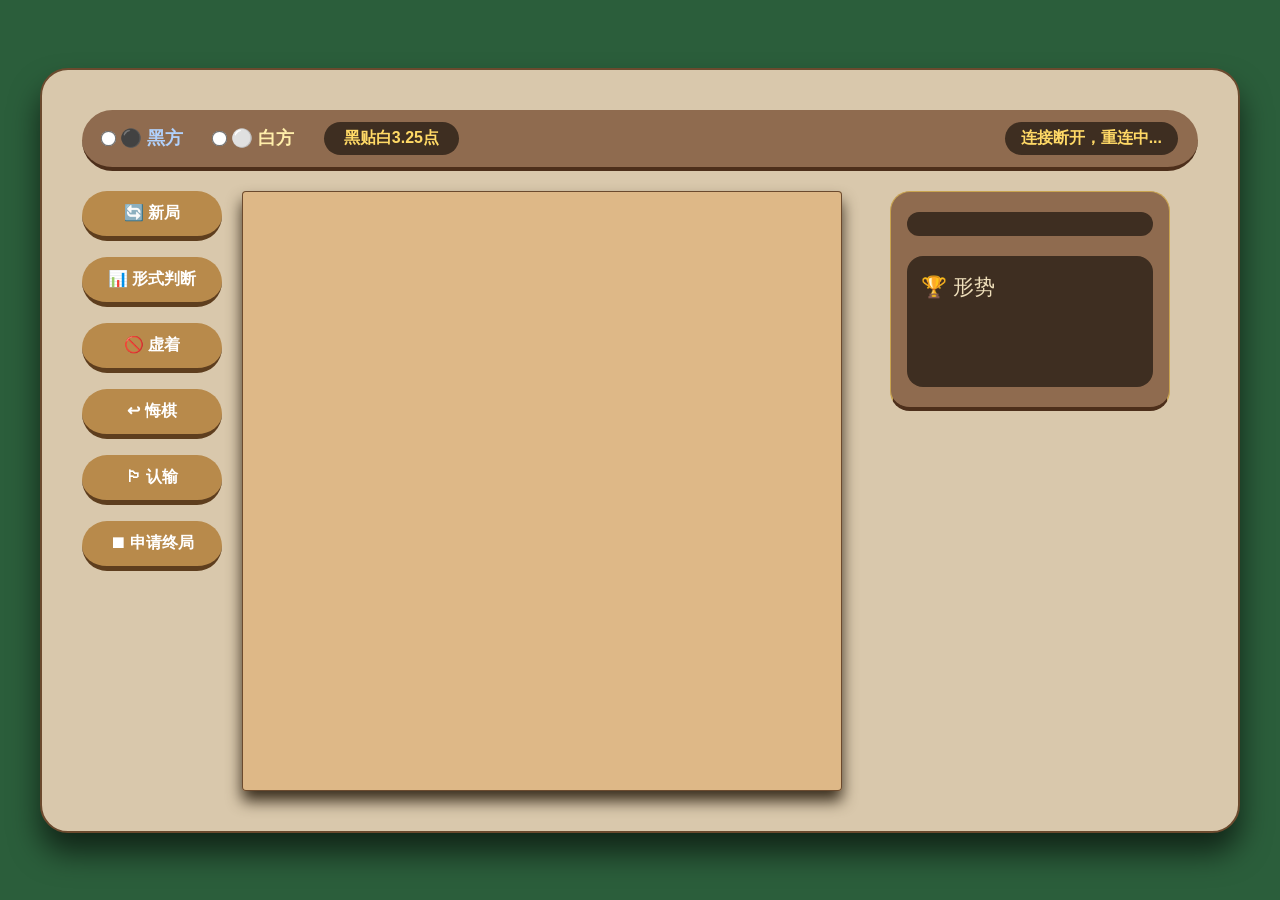
==== 不稳定围棋/不稳定围棋.html @ 145636f4 "Create 不稳定围棋.html" ====
<!DOCTYPE html>
<html lang="zh">
<head>
    <meta charset="UTF-8">
    <meta name="viewport" content="width=device-width, initial-scale=1.0, maximum-scale=2.0, user-scalable=yes">
    <title>不稳定围棋</title>
    <style>
        * {
            box-sizing: border-box;
            user-select: none;
            -webkit-tap-highlight-color: transparent;
        }

        html, body {
            margin: 0;
            padding: 0;
            width: 100%;
            overflow-x: hidden;
        }

        body {
            background: #2b5e3b;
            display: flex;
            justify-content: center;
            align-items: center;
            min-height: 100vh;
            font-family: 'Segoe UI', Roboto, sans-serif;
            padding: 10px;
        }

        .game-wrapper {
            background: #d9c8ac;
            padding: 40px;
            border-radius: 28px;
            box-shadow: 0 20px 30px rgba(0,0,0,0.6);
            border: 2px solid #6b4a2e;
            width: 100%;
            max-width: 1200px;
            margin: 0 auto;
        }

        .top-panel {
            display: flex;
            flex-wrap: wrap;
            justify-content: space-between;
            align-items: center;
            background: #8f6b4f;
            padding: 12px 20px;
            border-radius: 40px;
            color: #f9eed7;
            font-weight: bold;
            margin-bottom: 20px;
            border-bottom: 4px solid #4d2f1b;
            gap: 10px;
        }

        .left-group {
            display: flex;
            gap: 30px;
            align-items: center;
            flex-wrap: wrap;
        }

        .side-select {
            display: flex;
            gap: 30px;
            flex-wrap: wrap;
        }

            .side-select label {
                font-size: 1.1rem;
                cursor: pointer;
                display: flex;
                align-items: center;
                gap: 5px;
            }

            .side-select input {
                transform: scale(1.2);
                margin: 0;
            }

        .komi-info {
            background: #3e2e21;
            padding: 6px 20px;
            border-radius: 30px;
            color: #ffd966;
            font-size: 1rem;
            white-space: nowrap;
        }

        .color-status {
            background: #3e2e21;
            padding: 6px 16px;
            border-radius: 30px;
            color: #ffd966;
            white-space: nowrap;
        }

        .main-area {
            display: flex;
            gap: 20px;
            align-items: flex-start;
            flex-wrap: wrap;
            justify-content: center;
        }

        .button-panel {
            display: flex;
            flex-direction: column;
            gap: 16px;
            width: 140px;
        }

        .ctrl-btn {
            background: #b88a4b;
            border: none;
            color: white;
            font-weight: bold;
            padding: 12px 8px;
            border-radius: 30px;
            font-size: 1rem;
            border-bottom: 5px solid #5e3e1e;
            cursor: pointer;
            transition: 0.08s;
            text-align: center;
        }

        .ctrl-btn:active {
            border-bottom-width: 2px;
            transform: translateY(3px);
        }

        .board-container {
            display: flex;
            flex-direction: column;
            align-items: center;
            flex: 0 0 auto;
            width: 100%;
            max-width: 600px;
        }

        canvas {
            display: block;
            background: #deb887;
            width: 100%;
            height: auto;
            aspect-ratio: 1 / 1;
            border-radius: 4px;
            box-shadow: inset 0 0 0 1px #6b4a2e, 0 10px 15px #3a2e1e;
            max-width: 100%;
        }

        .info-panel {
            background: #8f6b4f;
            padding: 20px 16px;
            border-radius: 20px;
            color: #efdfbb;
            width: 100%;
            max-width: 280px;
            border: 1px solid #c9a450;
            margin: 0 auto;
            min-height: 200px;
            display: flex;
            flex-direction: column;
            margin-bottom: 20px;
            border-bottom: 4px solid #4d2f1b;
        }

        .turn-box {
            background: #3e2e21;
            padding: 12px;
            border-radius: 50px;
            text-align: center;
            color: #ffd966;
            font-size: 1.2rem;
            margin-bottom: 20px;
        }

        .score-box {
            background: #3e2e21;
            padding: 14px;
            border-radius: 16px;
            line-height: 1.6;
            flex: 1;
            display: flex;
            flex-direction: column;
            justify-content: center;
        }

        .score-title {
            font-size: 1.3rem;
            margin-bottom: 10px;
        }

        .score-content {
            min-height: 60px;
        }

        @media (max-width: 700px) {
            .game-wrapper {
                padding: 12px;
            }

            .button-panel {
                display: flex;
                flex-direction: row;
                flex-wrap: wrap;
                justify-content: center;
                width: 100%;
                margin: 10px 0 0 0;
                gap: 10px;
            }

            .button-panel .ctrl-btn {
                width: calc(50% - 10px);
                min-width: 120px;
            }

            .info-panel {
                max-width: 100%;
                margin-top: 10px;
            }

            .top-panel {
                padding: 10px 12px;
            }

            .left-group {
                gap: 15px;
            }

            .side-select label {
                font-size: 0.95rem;
            }

            .komi-info {
                white-space: normal;
                font-size: 0.9rem;
            }

            .color-status {
                white-space: normal;
                font-size: 0.9rem;
            }

            .board-container {
                max-width: 100%;
            }
        }

        .touch-device .mobile-actions {
            display: none;
        }
    </style>
</head>
<body>
    <div class="game-wrapper">
        <div class="top-panel">
            <div class="left-group">
                <div class="side-select">
                    <label style="color: #b1d1fc;"><input type="radio" name="color" value="black" id="radioBlack"> ⚫ 黑方</label>
                    <label style="color: #ffeeaa;"><input type="radio" name="color" value="white" id="radioWhite"> ⚪ 白方</label>
                </div>
                <div class="komi-info">黑贴白3.25点</div>
            </div>
            <div class="color-status" id="colorStatus">未选择阵营</div>
        </div>

        <div class="main-area">
            <div class="button-panel">
                <button class="ctrl-btn" id="newGameBtn">🔄 新局</button>
                <button class="ctrl-btn" id="estimateBtn">📊 形式判断</button>
                <button class="ctrl-btn" id="passBtn">🚫 虚着</button>
                <button class="ctrl-btn" id="undoBtn">↩ 悔棋</button>
                <button class="ctrl-btn" id="resignBtn">🏳 认输</button>
                <button class="ctrl-btn" id="endReqBtn">⏹ 申请终局</button>
            </div>

            <div class="board-container">
                <canvas id="goBoard" width="600" height="600"></canvas>
            </div>

            <div class="info-panel">
                <div class="turn-box" id="turnDisplay"></div>
                <div class="score-box">
                    <div class="score-title">🏆 形势</div>
                    <div class="score-content">
                        <div id="scoreBoard"></div>
                        <div id="leadInfo" style="margin-top:12px; color: #ffb870;"></div>
                    </div>
                </div>
            </div>
        </div>
    </div>

    <script>
        const PADDING = 25;
        const BOARD_SIZE = 19;
        const KOMI = 3.25;
        const CELL_SIZE = (600 - 2 * PADDING) / (BOARD_SIZE - 1);
        const UNSTABLE_LIFETIME = 40;

        const isTouchDevice = ('ontouchstart' in window) || (navigator.maxTouchPoints > 0);
        document.body.classList.add(isTouchDevice ? 'touch-device' : 'no-touch');

        // 核心数据结构
        let board = Array(BOARD_SIZE).fill().map(() => Array(BOARD_SIZE).fill(0));          // 0空,1黑,2白
        let unstableInfo = Array(BOARD_SIZE).fill().map(() => Array(BOARD_SIZE).fill(0));  // 0表示稳定或空，否则为出生手数
        let moveCount = 0;                     // 当前已走手数（从0开始，下一手为moveCount+1）
        let bornAtMove = [];                    // 索引为出生手数，值为[row, col]或null，用于快速定位到寿棋子

        let currentPlayer = 1;                  // 1:黑, 2:白
        let myColor = null;                      // 'black' 或 'white'
        let isMyTurn = false;

        let hoverRow = -1, hoverCol = -1;
        let isHoverValid = false;

        // 历史局面存储：数组，每个元素是包含 board, unstableInfo, moveCount, lastMoveMarkers 的对象
        let historyStates = [];
        let lastMoveMarkers = [];

        let showEstimateActive = false;

        // 缓存形势判断结果
        let cachedLiveBoard = null;
        let cachedTerritory = null;

        let ws;

        const canvas = document.getElementById('goBoard');
        const ctx = canvas.getContext('2d');
        const turnDisplay = document.getElementById('turnDisplay');
        const colorStatus = document.getElementById('colorStatus');
        const radioBlack = document.getElementById('radioBlack');
        const radioWhite = document.getElementById('radioWhite');
        const scoreBoard = document.getElementById('scoreBoard');
        const leadInfo = document.getElementById('leadInfo');

        function formatScore(num) {
            let str = num.toFixed(2);
            str = str.replace(/\.?0+$/, '');
            return str;
        }

        // 深拷贝当前完整状态
        function copyState() {
            return {
                board: board.map(row => row.slice()),
                unstableInfo: unstableInfo.map(row => row.slice()),
                moveCount: moveCount,
                lastMoveMarkers: lastMoveMarkers.map(m => ({...m}))
            };
        }

        // 从保存的状态恢复
        function restoreState(state) {
            board = state.board.map(row => row.slice());
            unstableInfo = state.unstableInfo.map(row => row.slice());
            moveCount = state.moveCount;
            lastMoveMarkers = state.lastMoveMarkers.map(m => ({...m}));
            // 注意：bornAtMove 不需要恢复，因为后续落子时会重新设置
        }

        // 生成局面唯一字符串（用于禁全同判断），包含稳定信息
        function stateToString(board, unstableInfo) {
            let rows = [];
            for (let r = 0; r < BOARD_SIZE; r++) {
                let row = [];
                for (let c = 0; c < BOARD_SIZE; c++) {
                    if (board[r][c] === 0) {
                        row.push('0');
                    } else {
                        let colorChar = board[r][c] === 1 ? 'B' : 'W';
                        if (unstableInfo[r][c] === 0) {
                            row.push(colorChar + 'S'); // 稳定
                        } else {
                            row.push(colorChar + 'U' + unstableInfo[r][c]); // 不稳定带出生手数
                        }
                    }
                }
                rows.push(row.join(','));
            }
            return rows.join(';');
        }

        // 禁全同检查
        function isRepeatBoard(newBoard, newUnstableInfo) {
            let newStr = stateToString(newBoard, newUnstableInfo);
            return historyStates.some(state => stateToString(state.board, state.unstableInfo) === newStr);
        }

        // 移除一组棋子（用于提子），同时清除不稳定信息
        function removeGroup(board, unstableInfo, row, col, color) {
            let queue = [[row, col]];
            board[row][col] = 0;
            unstableInfo[row][col] = 0;
            while (queue.length) {
                let [r, c] = queue.shift();
                const dirs = [[-1, 0], [1, 0], [0, -1], [0, 1]];
                for (let [dr, dc] of dirs) {
                    let nr = r + dr, nc = c + dc;
                    if (nr >= 0 && nr < BOARD_SIZE && nc >= 0 && nc < BOARD_SIZE && board[nr][nc] === color) {
                        board[nr][nc] = 0;
                        unstableInfo[nr][nc] = 0;
                        queue.push([nr, nc]);
                    }
                }
            }
        }

        // 判断一块棋是否有气（使用当前棋盘）
        function hasLiberty(board, row, col) {
            let color = board[row][col];
            if (color === 0) return false;
            let visited = Array(BOARD_SIZE).fill().map(() => Array(BOARD_SIZE).fill(false));
            let queue = [[row, col]];
            visited[row][col] = true;
            const dirs = [[-1, 0], [1, 0], [0, -1], [0, 1]];
            while (queue.length) {
                let [r, c] = queue.shift();
                for (let [dr, dc] of dirs) {
                    let nr = r + dr, nc = c + dc;
                    if (nr < 0 || nr >= BOARD_SIZE || nc < 0 || nc >= BOARD_SIZE) continue;
                    if (board[nr][nc] === 0) return true;
                    if (board[nr][nc] === color && !visited[nr][nc]) {
                        visited[nr][nc] = true;
                        queue.push([nr, nc]);
                    }
                }
            }
            return false;
        }

        // 核心落子逻辑
        function tryPlaceStone(row, col) {
            if (row < 0 || row >= BOARD_SIZE || col < 0 || col >= BOARD_SIZE) return false;

            const playerVal = myColor === 'black' ? 1 : 2;

            // 检查可落子：空位 或 己方不稳定棋子
            if (board[row][col] !== 0) {
                if (unstableInfo[row][col] === 0) return false;
                if (board[row][col] !== playerVal) return false; 
            }

            // 保存当前状态用于历史
            let currentState = copyState();
            historyStates.push(currentState);

            // 计算新手数（落子后）
            let newMoveCount = moveCount + 1;

            let wasUnstable = (unstableInfo[row][col] !== 0);
            if (wasUnstable) {
                // 从 bornAtMove 中清除
                let born = unstableInfo[row][col];
                if (bornAtMove[born] && bornAtMove[born][0] === row && bornAtMove[born][1] === col) {
                    bornAtMove[born] = null;
                }
                board[row][col] = 0;
                unstableInfo[row][col] = 0;
            }

            // 落子
            board[row][col] = playerVal;
            if (!wasUnstable) {
                // 空位落子：产生不稳定棋子，记录出生手数
                unstableInfo[row][col] = newMoveCount; // 出生手数 = 新手数
                // 记录到 bornAtMove
                bornAtMove[newMoveCount] = [row, col];
            } else {
                // 覆盖己方不稳定棋子：变成稳定，不记录出生手数
                unstableInfo[row][col] = 0;
            }

            // 提子流程：先提对方，再提己方（自提）
            // 检查对方棋子是否有气
            for (let i = 0; i < BOARD_SIZE; i++) {
                for (let j = 0; j < BOARD_SIZE; j++) {
                    if (board[i][j] === 3 - playerVal && !hasLiberty(board, i, j)) {
                        removeGroup(board, unstableInfo, i, j, 3 - playerVal);
                    }
                }
            }
            // 检查己方棋子是否有气（自提）
            for (let i = 0; i < BOARD_SIZE; i++) {
                for (let j = 0; j < BOARD_SIZE; j++) {
                    if (board[i][j] === playerVal && !hasLiberty(board, i, j)) {
                        removeGroup(board, unstableInfo, i, j, playerVal);
                    }
                }
            }

            // 检查是否有到寿棋子（出生手数 = newMoveCount - UNSTABLE_LIFETIME）
            let toDieBorn = newMoveCount - UNSTABLE_LIFETIME;
            if (toDieBorn >= 0 && bornAtMove[toDieBorn]) {
                let [r, c] = bornAtMove[toDieBorn];
                // 确认该位置仍然是不稳定棋子，且出生手数匹配
                if (r !== undefined && c !== undefined && board[r][c] !== 0 && unstableInfo[r][c] === toDieBorn) {
                    // 移除该棋子
                    board[r][c] = 0;
                    unstableInfo[r][c] = 0;
                    bornAtMove[toDieBorn] = null;
                }
            }

            // 更新 moveCount
            moveCount = newMoveCount;
            // 切换玩家
            currentPlayer = currentPlayer === 1 ? 2 : 1;
            lastMoveMarkers = [{ row, col, color: playerVal }];

            // 禁全同检查
            if (isRepeatBoard(board, unstableInfo)) {
                // 回退
                restoreState(currentState);
                historyStates.pop(); // 移除刚刚加入的历史
                return false;
            }

            return true;
        }

        // 虚着处理
        function pass() {
            let currentState = copyState();
            historyStates.push(currentState);

            // 虚着增加手数
            moveCount++;
            // 切换玩家
            currentPlayer = currentPlayer === 1 ? 2 : 1;
            lastMoveMarkers = [];

            // 检查到寿棋子
            let toDieBorn = moveCount - UNSTABLE_LIFETIME;
            if (toDieBorn >= 0 && bornAtMove[toDieBorn]) {
                let [r, c] = bornAtMove[toDieBorn];
                if (r !== undefined && c !== undefined && board[r][c] !== 0 && unstableInfo[r][c] === toDieBorn) {
                    board[r][c] = 0;
                    unstableInfo[r][c] = 0;
                    bornAtMove[toDieBorn] = null;
                }
            }

            return true;
        }

        function drawBoard() {
            ctx.clearRect(0, 0, 600, 600);
            const cellSize = CELL_SIZE;

            // 画网格
            ctx.lineWidth = 1.5;
            ctx.strokeStyle = '#3a281c';
            for (let i = 0; i < BOARD_SIZE; i++) {
                ctx.beginPath();
                ctx.moveTo(PADDING + i * cellSize, PADDING);
                ctx.lineTo(PADDING + i * cellSize, 600 - PADDING);
                ctx.stroke();
                ctx.moveTo(PADDING, PADDING + i * cellSize);
                ctx.lineTo(600 - PADDING, PADDING + i * cellSize);
                ctx.stroke();
            }

            // 星位
            const stars = [3, 9, 15];
            ctx.fillStyle = '#3a281c';
            stars.forEach(r => stars.forEach(c => {
                ctx.beginPath();
                ctx.arc(PADDING + c * cellSize, PADDING + r * cellSize, cellSize * 0.12, 0, 2 * Math.PI);
                ctx.fill();
            }));

            // 棋子
            for (let r = 0; r < BOARD_SIZE; r++) {
                for (let c = 0; c < BOARD_SIZE; c++) {
                    if (board[r][c] === 0) continue;
                    const x = PADDING + c * cellSize;
                    const y = PADDING + r * cellSize;
                    const radius = cellSize * 0.44;

                    // 阴影
                    ctx.shadowBlur = 6;
                    ctx.shadowColor = 'rgba(0,0,0,0.5)';
                    ctx.shadowOffsetY = 2;

                    // 主球体
                    const gradient = ctx.createRadialGradient(x - 3, y - 3, radius * 0.2, x, y, radius * 1.2);
                    if (board[r][c] === 1) {
                        gradient.addColorStop(0, '#444');
                        gradient.addColorStop(0.6, '#222');
                        gradient.addColorStop(1, '#111');
                    } else { // 白子
                        gradient.addColorStop(0, '#fff');
                        gradient.addColorStop(0.5, '#eee');
                        gradient.addColorStop(1, '#aaa');
                    }
                    ctx.beginPath();
                    ctx.arc(x, y, radius, 0, 2 * Math.PI);
                    ctx.fillStyle = gradient;
                    ctx.fill();

                    ctx.shadowBlur = 0;
                    ctx.shadowOffsetY = 0;
                    ctx.beginPath();
                    ctx.arc(x - 3, y - 3, radius * 0.15, 0, 2 * Math.PI);
                    if (board[r][c] === 1)
                        ctx.fillStyle = '#444';
                    else
                        ctx.fillStyle = '#fff';
                    ctx.fill();

                    if (unstableInfo[r][c] !== 0) {
                        let remaining = unstableInfo[r][c] + UNSTABLE_LIFETIME - moveCount;

                        if (remaining < 5)
                            ctx.strokeStyle = '#ff0000';
                        else if (board[r][c] === 1)
                            ctx.strokeStyle = '#ff9900';
                        else
                            ctx.strokeStyle = '#0099ff';
                        ctx.lineWidth = 1.5;
                        ctx.beginPath();
                        ctx.arc(x, y, radius + 1, 0, 2 * Math.PI);
                        ctx.stroke();

                        ctx.font = 'bold 10px Arial';
                        ctx.textBaseline = 'top';
                        if (remaining < 5)
                            ctx.fillStyle = '#ff0000';
                        else if (board[r][c] === 1)
                            ctx.fillStyle = '#ff9900';
                        else
                            ctx.fillStyle = '#0099ff';
                        ctx.shadowBlur = 0;
                        ctx.fillText(remaining, x - radius + 10, y - radius + 4);
                    }
                }
            }

            // 前一步落子标记
            const markLen = cellSize * 0.352;
            lastMoveMarkers.forEach(({ row, col, color }) => {
                const x = PADDING + col * cellSize;
                const y = PADDING + row * cellSize;
                ctx.beginPath();
                ctx.moveTo(x, y);
                ctx.lineTo(x + markLen, y);
                ctx.lineTo(x, y + markLen);
                ctx.closePath();
                if (color === 1) ctx.fillStyle = '#ffffff';
                else if (color === 2) ctx.fillStyle = '#222222';
                else ctx.fillStyle = '#ff4444';
                ctx.fill();
            });

            // 坐标：上方字母
            ctx.font = 'bold 14px Arial';
            ctx.fillStyle = '#3a281c';
            ctx.textAlign = 'center';
            ctx.textBaseline = 'middle';
            for (let c = 0; c < BOARD_SIZE; c++) {
                let letter = String.fromCharCode(65 + c);
                let x = PADDING + c * cellSize;
                let y = 0.6 * PADDING;
                ctx.fillText(letter, x, y);
            }
            // 左侧数字
            for (let r = 0; r < BOARD_SIZE; r++) {
                let number = (r + 1).toString();
                let x = PADDING / 2;
                let y = PADDING + r * cellSize;
                ctx.fillText(number, x, y);
            }

            // 悬停预览
            if (isMyTurn && isHoverValid && hoverRow >= 0 && hoverCol >= 0) {
                let hoverVal = myColor === 'black' ? 1 : 2;
                if (board[hoverRow][hoverCol] === 0 ||
                    (unstableInfo[hoverRow][hoverCol] !== 0 && board[hoverRow][hoverCol] === hoverVal)) {
                    ctx.globalAlpha = 0.45;
                    ctx.beginPath();
                    ctx.arc(PADDING + hoverCol * cellSize, PADDING + hoverRow * cellSize, cellSize * 0.44, 0, 2 * Math.PI);
                    ctx.fillStyle = myColor === 'black' ? '#222' : '#ddd';
                    ctx.fill();
                    ctx.globalAlpha = 1.0;
                }
            }
        }

        function isLibertySurroundedByOpponent(board, libertyRow, libertyCol, opponentColor) {
            const dirs = [[-1, 0], [1, 0], [0, -1], [0, 1]];
            for (let [dr, dc] of dirs) {
                let nr = libertyRow + dr, nc = libertyCol + dc;
                if (nr < 0 || nr >= BOARD_SIZE || nc < 0 || nc >= BOARD_SIZE) continue;
                if (board[nr][nc] === opponentColor) return true;
            }
            return false;
        }

        function removeDeadAndDying(srcBoard) {
            let boardCopy = srcBoard.map(row => row.slice());
            let changed = true;
            while (changed) {
                changed = false;
                let visited = Array(BOARD_SIZE).fill().map(() => Array(BOARD_SIZE).fill(false));

                for (let r = 0; r < BOARD_SIZE; r++) {
                    for (let c = 0; c < BOARD_SIZE; c++) {
                        if (boardCopy[r][c] !== 0 && !visited[r][c]) {
                            let color = boardCopy[r][c];
                            let queue = [[r, c]];
                            visited[r][c] = true;
                            let stones = [[r, c]];
                            let liberties = new Set();
                            let idx = 0;
                            while (idx < queue.length) {
                                let [rr, cc] = queue[idx++];
                                const dirs = [[-1, 0], [1, 0], [0, -1], [0, 1]];
                                for (let [dr, dc] of dirs) {
                                    let nr = rr + dr, nc = cc + dc;
                                    if (nr < 0 || nr >= BOARD_SIZE || nc < 0 || nc >= BOARD_SIZE) continue;
                                    if (boardCopy[nr][nc] === 0) {
                                        liberties.add(nr + ',' + nc);
                                    } else if (boardCopy[nr][nc] === color && !visited[nr][nc]) {
                                        visited[nr][nc] = true;
                                        queue.push([nr, nc]);
                                        stones.push([nr, nc]);
                                    }
                                }
                            }

                            if (liberties.size === 0) {
                                for (let [rr, cc] of stones) {
                                    boardCopy[rr][cc] = 0;
                                }
                                changed = true;
                                continue;
                            }

                            if (liberties.size <= 2) {
                                let allLibertiesControlled = true;
                                for (let lib of liberties) {
                                    let [lr, lc] = lib.split(',').map(Number);
                                    if (!isLibertySurroundedByOpponent(boardCopy, lr, lc, 3 - color)) {
                                        allLibertiesControlled = false;
                                        break;
                                    }
                                }
                                if (allLibertiesControlled) {
                                    for (let [rr, cc] of stones) {
                                        boardCopy[rr][cc] = 0;
                                    }
                                    changed = true;
                                }
                            }
                        }
                    }
                }
            }
            return boardCopy;
        }

        function assignTerritoryWithRange(liveBoard) {
            let blackStones = [];
            let whiteStones = [];
            for (let r = 0; r < BOARD_SIZE; r++) {
                for (let c = 0; c < BOARD_SIZE; c++) {
                    if (liveBoard[r][c] === 1) blackStones.push([r, c]);
                    else if (liveBoard[r][c] === 2) whiteStones.push([r, c]);
                }
            }

            let territory = Array(BOARD_SIZE).fill().map(() => Array(BOARD_SIZE).fill(0));

            for (let r = 0; r < BOARD_SIZE; r++) {
                for (let c = 0; c < BOARD_SIZE; c++) {
                    if (liveBoard[r][c] !== 0) continue;

                    let minDistBlack = Infinity;
                    let minDistWhite = Infinity;
                    for (let [br, bc] of blackStones) {
                        let dist = Math.abs(r - br) + Math.abs(c - bc);
                        if (dist < minDistBlack) minDistBlack = dist;
                    }
                    for (let [wr, wc] of whiteStones) {
                        let dist = Math.abs(r - wr) + Math.abs(c - wc);
                        if (dist < minDistWhite) minDistWhite = dist;
                    }

                    let range = (r <= 1 || r >= BOARD_SIZE - 2 || c <= 1 || c >= BOARD_SIZE - 2) ? 5 : 4;
                    let blackInRange = minDistBlack <= range;
                    let whiteInRange = minDistWhite <= range;

                    if (!blackInRange && !whiteInRange) {
                        territory[r][c] = 3;
                    } else if (blackInRange && !whiteInRange) {
                        territory[r][c] = 1;
                    } else if (!blackInRange && whiteInRange) {
                        territory[r][c] = 2;
                    } else {
                        if (minDistBlack < minDistWhite) territory[r][c] = 1;
                        else if (minDistWhite < minDistBlack) territory[r][c] = 2;
                        else territory[r][c] = 3;
                    }
                }
            }
            return territory;
        }

        function computeScore(liveBoard, territory) {
            let blackStones = 0, whiteStones = 0;
            let blackTerritory = 0, whiteTerritory = 0, publicTerritory = 0;
            for (let r = 0; r < BOARD_SIZE; r++) {
                for (let c = 0; c < BOARD_SIZE; c++) {
                    if (liveBoard[r][c] === 1) blackStones++;
                    else if (liveBoard[r][c] === 2) whiteStones++;
                    else {
                        if (territory[r][c] === 1) blackTerritory++;
                        else if (territory[r][c] === 2) whiteTerritory++;
                        else if (territory[r][c] === 3) publicTerritory++;
                    }
                }
            }
            let blackTotal = blackStones + blackTerritory + publicTerritory / 2;
            let whiteTotal = whiteStones + whiteTerritory + publicTerritory / 2;
            return { blackTotal, whiteTotal };
        }

        function computeScoreFromBoard(srcBoard) {
            let liveBoard = removeDeadAndDying(srcBoard);
            let territory = assignTerritoryWithRange(liveBoard);
            return computeScore(liveBoard, territory);
        }

        function drawEstimateOverlay(liveBoard, territory) {
            const cellSize = CELL_SIZE;
            const dotRadius = cellSize * 0.18;

            // 死子标记
            for (let r = 0; r < BOARD_SIZE; r++) {
                for (let c = 0; c < BOARD_SIZE; c++) {
                    if (board[r][c] !== 0 && liveBoard[r][c] === 0) {
                        let x = PADDING + c * cellSize;
                        let y = PADDING + r * cellSize;
                        ctx.fillStyle = board[r][c] === 1 ? '#ffffff' : '#222222';
                        ctx.fillRect(x - dotRadius, y - dotRadius, dotRadius * 2, dotRadius * 2);
                    }
                }
            }

            // 领地归属点
            for (let r = 0; r < BOARD_SIZE; r++) {
                for (let c = 0; c < BOARD_SIZE; c++) {
                    if (board[r][c] !== 0) continue;
                    let owner = territory[r][c];
                    if (owner === 0 || owner === 3) continue;
                    ctx.fillStyle = owner === 1 ? '#222' : '#f0f0f0';
                    let x = PADDING + c * cellSize;
                    let y = PADDING + r * cellSize;
                    ctx.fillRect(x - dotRadius, y - dotRadius, dotRadius * 2, dotRadius * 2);
                }
            }
        }

        function drawBoardWithOverlay() {
            drawBoard();
            if (showEstimateActive && cachedLiveBoard && cachedTerritory) {
                drawEstimateOverlay(cachedLiveBoard, cachedTerritory);
            }
        }

        function showEstimate() {
            if (!showEstimateActive) {
                clearEstimate();
                return;
            }
            cachedLiveBoard = removeDeadAndDying(board);
            cachedTerritory = assignTerritoryWithRange(cachedLiveBoard);
            let { blackTotal, whiteTotal } = computeScore(cachedLiveBoard, cachedTerritory);
            let lead = blackTotal - whiteTotal - 2 * KOMI;
            let leadStr = (lead >= 0 ? '+' : '') + formatScore(lead);
            scoreBoard.innerText = `黑: ${formatScore(blackTotal)} | 白: ${formatScore(whiteTotal)}`;
            leadInfo.innerText = `黑${leadStr}点`;
            drawBoardWithOverlay();
        }

        function clearEstimate() {
            cachedLiveBoard = null;
            cachedTerritory = null;
            scoreBoard.innerText = '';
            leadInfo.innerText = '';
            drawBoard();
        }

        // 更新回合显示
        function updateTurn() {
            let totalHand = moveCount + 1; // 当前手数（下一步的序号）
            let turnText = currentPlayer === 1 ? '⚫ 第' + totalHand + '手' : '⚪ 第' + totalHand + '手';
            turnDisplay.innerText = turnText;
            isMyTurn = (myColor === 'black' && currentPlayer === 1) || (myColor === 'white' && currentPlayer === 2);
            drawBoardWithOverlay();
        }

        // ---------- WebSocket 通信 ----------
        function connectWebSocket() {
            const protocol = window.location.protocol === 'https:' ? 'wss:' : 'ws:';
            const wsUrl = `${protocol}//${window.location.host}/unstable-weiqi`;
            ws = new WebSocket(wsUrl);
            ws.onopen = () => console.log('已连接对弈服务器');
            ws.onmessage = (e) => {
                const msg = JSON.parse(e.data);
                handleMessage(msg);
            };
            ws.onclose = () => {
                colorStatus.innerText = '连接断开，重连中...';
                setTimeout(connectWebSocket, 2000);
            };
        }

        function handleMessage(msg) {
            switch (msg.type) {
                case 'init':
                    radioBlack.disabled = msg.blackTaken;
                    radioWhite.disabled = msg.whiteTaken;
                    break;
                case 'colorAssigned':
                    myColor = msg.color;
                    colorStatus.innerText = `已选择: ${myColor === 'black' ? '黑方' : '白方'}`;
                    if (myColor === 'black') radioBlack.checked = true;
                    else radioWhite.checked = true;
                    updateTurn();
                    break;
                case 'colorTaken':
                    alert('该颜色已被占用');
                    break;
                case 'gameState':
                    // 接收服务器完整状态
                    board = msg.board;
                    unstableInfo = msg.unstableInfo;
                    moveCount = msg.moveCount;
                    currentPlayer = msg.currentPlayer;
                    historyStates = msg.historyStates || [];
                    lastMoveMarkers = msg.lastMoveMarkers || [];
                    // 重建 bornAtMove（简单方法：遍历 unstableInfo）
                    bornAtMove = [];
                    for (let r = 0; r < BOARD_SIZE; r++) {
                        for (let c = 0; c < BOARD_SIZE; c++) {
                            if (unstableInfo[r][c] !== 0) {
                                bornAtMove[unstableInfo[r][c]] = [r, c];
                            }
                        }
                    }
                    if (showEstimateActive) {
                        cachedLiveBoard = removeDeadAndDying(board);
                        cachedTerritory = assignTerritoryWithRange(cachedLiveBoard);
                    }
                    drawBoardWithOverlay();
                    updateTurn();
                    break;
                case 'broadcast':
                    if (msg.action === 'move' || msg.action === 'pass') {
                        // 对方走子：直接更新状态
                        board = msg.board;
                        unstableInfo = msg.unstableInfo;
                        moveCount = msg.moveCount;
                        currentPlayer = msg.currentPlayer;
                        lastMoveMarkers = msg.lastMoveMarkers || [];
                        // 重建 bornAtMove
                        bornAtMove = [];
                        for (let r = 0; r < BOARD_SIZE; r++) {
                            for (let c = 0; c < BOARD_SIZE; c++) {
                                if (unstableInfo[r][c] !== 0) {
                                    bornAtMove[unstableInfo[r][c]] = [r, c];
                                }
                            }
                        }
                        if (showEstimateActive) {
                            cachedLiveBoard = removeDeadAndDying(board);
                            cachedTerritory = assignTerritoryWithRange(cachedLiveBoard);
                        }
                        drawBoardWithOverlay();
                        updateTurn();
                    } else if (msg.action === 'undoAccept') {
                        // 悔棋接受：服务器下发完整历史状态
                        board = msg.board;
                        unstableInfo = msg.unstableInfo;
                        moveCount = msg.moveCount;
                        currentPlayer = msg.currentPlayer;
                        historyStates = msg.historyStates || [];
                        lastMoveMarkers = msg.lastMoveMarkers || [];
                        bornAtMove = [];
                        for (let r = 0; r < BOARD_SIZE; r++) {
                            for (let c = 0; c < BOARD_SIZE; c++) {
                                if (unstableInfo[r][c] !== 0) {
                                    bornAtMove[unstableInfo[r][c]] = [r, c];
                                }
                            }
                        }
                        if (showEstimateActive) {
                            cachedLiveBoard = removeDeadAndDying(board);
                            cachedTerritory = assignTerritoryWithRange(cachedLiveBoard);
                        }
                        drawBoardWithOverlay();
                        updateTurn();
                    } else if (msg.action === 'endAgreed') {
                        let { blackTotal, whiteTotal } = computeScoreFromBoard(board);
                        let lead = blackTotal - whiteTotal - 2 * KOMI;
                        let winner = lead > 0 ? '黑胜' : '白胜';
                        alert(`对局结束！\n黑: ${formatScore(blackTotal)} 白: ${formatScore(whiteTotal)} (贴${KOMI})\n${winner}`);
                    } else if (msg.action === 'resign') {
                        alert(`${msg.player} 认输，对局结束`);
                        lastMoveMarkers = [];
                        drawBoardWithOverlay();
                    }
                    break;
                case 'newGame':
                    // 新局：重置所有状态
                    board = msg.board;
                    unstableInfo = msg.unstableInfo || Array(BOARD_SIZE).fill().map(() => Array(BOARD_SIZE).fill(0));
                    moveCount = msg.moveCount || 0;
                    currentPlayer = msg.currentPlayer || 1;
                    lastMoveMarkers = msg.lastMoveMarkers || [];
                    historyStates = [];
                    bornAtMove = [];
                    myColor = null;
                    radioBlack.checked = false;
                    radioWhite.checked = false;
                    radioBlack.disabled = msg.blackTaken;
                    radioWhite.disabled = msg.whiteTaken;
                    colorStatus.innerText = '未选择阵营';
                    showEstimateActive = false;
                    clearEstimate();
                    drawBoardWithOverlay();
                    updateTurn();
                    break;
                case 'undoRequest':
                    if (confirm('对方请求悔棋，是否同意？')) {
                        ws.send(JSON.stringify({ type: 'undoResponse', accept: true }));
                    } else {
                        ws.send(JSON.stringify({ type: 'undoResponse', accept: false }));
                    }
                    break;
                case 'endRequest':
                    if (confirm('对方申请终局并数点，是否同意？')) {
                        ws.send(JSON.stringify({ type: 'endResponse', accept: true }));
                    } else {
                        ws.send(JSON.stringify({ type: 'endResponse', accept: false }));
                    }
                    break;
            }
        }

        function commitMove(row, col) {
            if (!isMyTurn) return false;
            // 落子合法性由 tryPlaceStone 内部判断
            if (tryPlaceStone(row, col)) {
                // 发送给服务器
                ws.send(JSON.stringify({
                    type: 'move',
                    board: board,
                    unstableInfo: unstableInfo,
                    moveCount: moveCount,
                    nextPlayer: currentPlayer,
                    lastMoveMarkers: lastMoveMarkers
                }));
                updateTurn();
                return true;
            } else {
                alert('落子非法或禁全同');
                return false;
            }
        }

        // ---------- 坐标转换----------
        function getClosestIntersection(x, y) {
            let minDist = Infinity;
            let closestRow = -1, closestCol = -1;
            for (let r = 0; r < BOARD_SIZE; r++) {
                for (let c = 0; c < BOARD_SIZE; c++) {
                    const ix = PADDING + c * CELL_SIZE;
                    const iy = PADDING + r * CELL_SIZE;
                    const dist = Math.hypot(x - ix, y - iy);
                    if (dist < minDist) {
                        minDist = dist;
                        closestRow = r;
                        closestCol = c;
                    }
                }
            }
            return { row: closestRow, col: closestCol };
        }

        canvas.addEventListener('mousemove', (e) => {
            const rect = canvas.getBoundingClientRect();
            const scale = 600 / rect.width;
            const x = (e.clientX - rect.left) * scale;
            const y = (e.clientY - rect.top) * scale;
            const { row, col } = getClosestIntersection(x, y);
            hoverRow = row;
            hoverCol = col;
            isHoverValid = true;
            drawBoardWithOverlay();
        });
        canvas.addEventListener('mouseleave', () => {
            isHoverValid = false;
            hoverRow = -1; hoverCol = -1;
            drawBoardWithOverlay();
        });
        canvas.addEventListener('click', (e) => {
            if (!isMyTurn) return;
            const rect = canvas.getBoundingClientRect();
            const scale = 600 / rect.width;
            const x = (e.clientX - rect.left) * scale;
            const y = (e.clientY - rect.top) * scale;
            const { row, col } = getClosestIntersection(x, y);
            commitMove(row, col);
        });

        // 按钮事件
        document.getElementById('newGameBtn').addEventListener('click', () => {
            if (confirm('确定开始新的一局吗？')) {
                ws.send(JSON.stringify({ type: 'newGame' }));
            }
        });

        document.getElementById('estimateBtn').addEventListener('click', () => {
            showEstimateActive = !showEstimateActive;
            if (showEstimateActive) {
                showEstimate();
            } else {
                clearEstimate();
            }
        });

        document.getElementById('passBtn').addEventListener('click', () => {
            if (!isMyTurn) return;
            if (pass()) {
                ws.send(JSON.stringify({
                    type: 'pass',
                    board: board,
                    unstableInfo: unstableInfo,
                    moveCount: moveCount,
                    nextPlayer: currentPlayer,
                    lastMoveMarkers: lastMoveMarkers,
                    player: myColor
                }));
                updateTurn();
            }
        });

        document.getElementById('undoBtn').addEventListener('click', () => {
            ws.send(JSON.stringify({ type: 'undoRequest' }));
        });

        document.getElementById('resignBtn').addEventListener('click', () => {
            if (confirm('确定认输吗？')) ws.send(JSON.stringify({ type: 'resign', player: myColor }));
        });

        document.getElementById('endReqBtn').addEventListener('click', () => {
            ws.send(JSON.stringify({ type: 'endRequest' }));
        });

        radioBlack.addEventListener('change', function () {
            if (this.checked && !this.disabled) ws.send(JSON.stringify({ type: 'selectColor', color: 'black' }));
        });

        radioWhite.addEventListener('change', function () {
            if (this.checked && !this.disabled) ws.send(JSON.stringify({ type: 'selectColor', color: 'white' }));
        });

        connectWebSocket();
    </script>
</body>
</html>
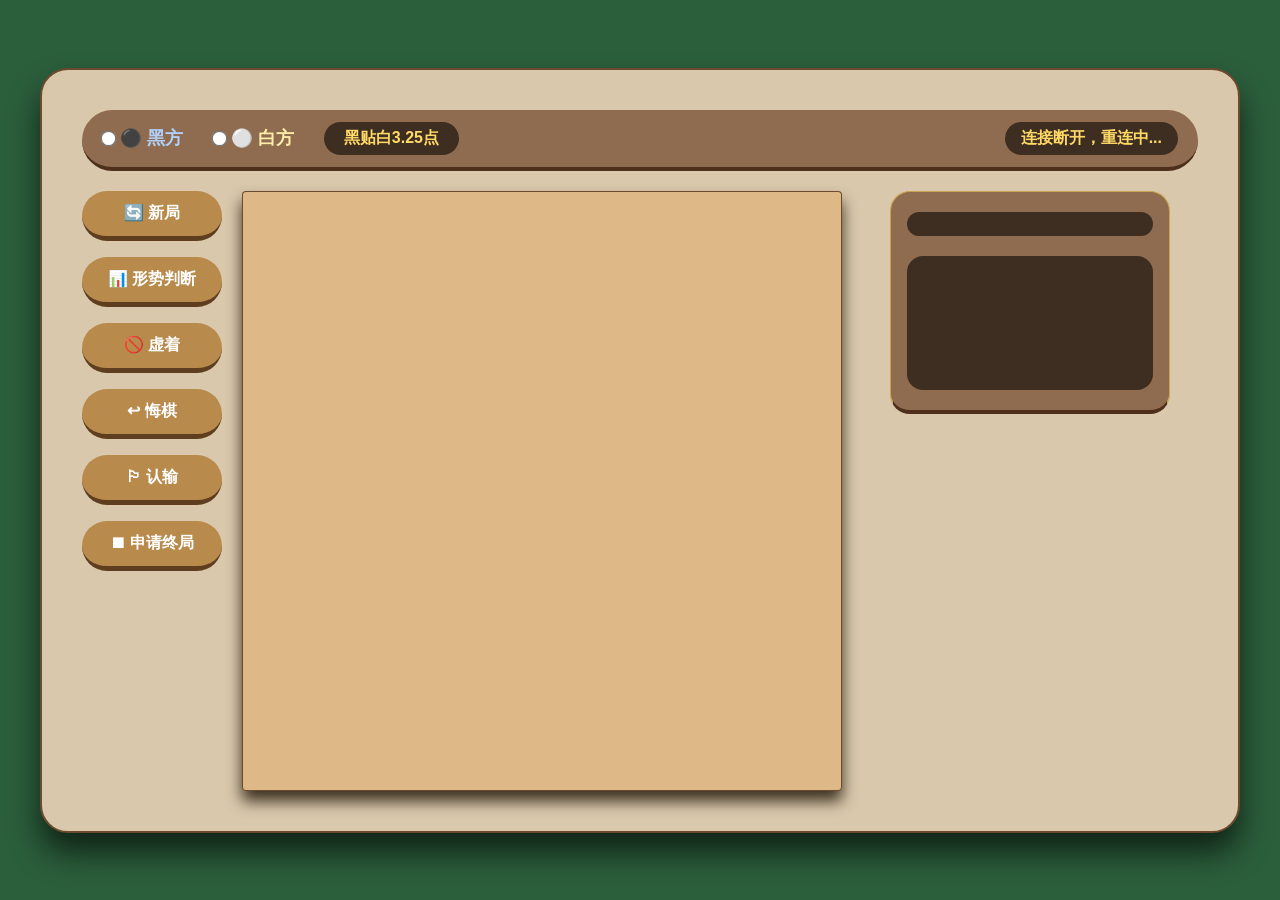
==== commit 44f9cab9: "Update 不稳定围棋.html" ====
--- a/不稳定围棋/不稳定围棋.html
+++ b/不稳定围棋/不稳定围棋.html
@@ -270,7 +270,7 @@
         <div class="main-area">
             <div class="button-panel">
                 <button class="ctrl-btn" id="newGameBtn">🔄 新局</button>
-                <button class="ctrl-btn" id="estimateBtn">📊 形式判断</button>
+                <button class="ctrl-btn" id="estimateBtn">📊 形势判断</button>
                 <button class="ctrl-btn" id="passBtn">🚫 虚着</button>
                 <button class="ctrl-btn" id="undoBtn">↩ 悔棋</button>
                 <button class="ctrl-btn" id="resignBtn">🏳 认输</button>
@@ -284,10 +284,10 @@
             <div class="info-panel">
                 <div class="turn-box" id="turnDisplay"></div>
                 <div class="score-box">
-                    <div class="score-title">🏆 形势</div>
+                    <div class="score-title" id="scoreTitle">　</div>
                     <div class="score-content">
-                        <div id="scoreBoard"></div>
-                        <div id="leadInfo" style="margin-top:12px; color: #ffb870;"></div>
+                        <div id="scoreBoard">　</div>
+                        <div id="leadInfo" style="margin-top:12px; color: #ffb870;">　</div>
                     </div>
                 </div>
             </div>
@@ -335,6 +335,7 @@
         const colorStatus = document.getElementById('colorStatus');
         const radioBlack = document.getElementById('radioBlack');
         const radioWhite = document.getElementById('radioWhite');
+        const scoreTitle = document.getElementById('scoreTitle');
         const scoreBoard = document.getElementById('scoreBoard');
         const leadInfo = document.getElementById('leadInfo');
 
@@ -883,6 +884,7 @@
             let { blackTotal, whiteTotal } = computeScore(cachedLiveBoard, cachedTerritory);
             let lead = blackTotal - whiteTotal - 2 * KOMI;
             let leadStr = (lead >= 0 ? '+' : '') + formatScore(lead);
+            scoreTitle.innerText = '🏆 形势';
             scoreBoard.innerText = `黑: ${formatScore(blackTotal)} | 白: ${formatScore(whiteTotal)}`;
             leadInfo.innerText = `黑${leadStr}点`;
             drawBoardWithOverlay();
@@ -891,8 +893,9 @@
         function clearEstimate() {
             cachedLiveBoard = null;
             cachedTerritory = null;
-            scoreBoard.innerText = '';
-            leadInfo.innerText = '';
+            scoreTitle.innerText = '　';
+            scoreBoard.innerText = '　';
+            leadInfo.innerText = '　';
             drawBoard();
         }
 
